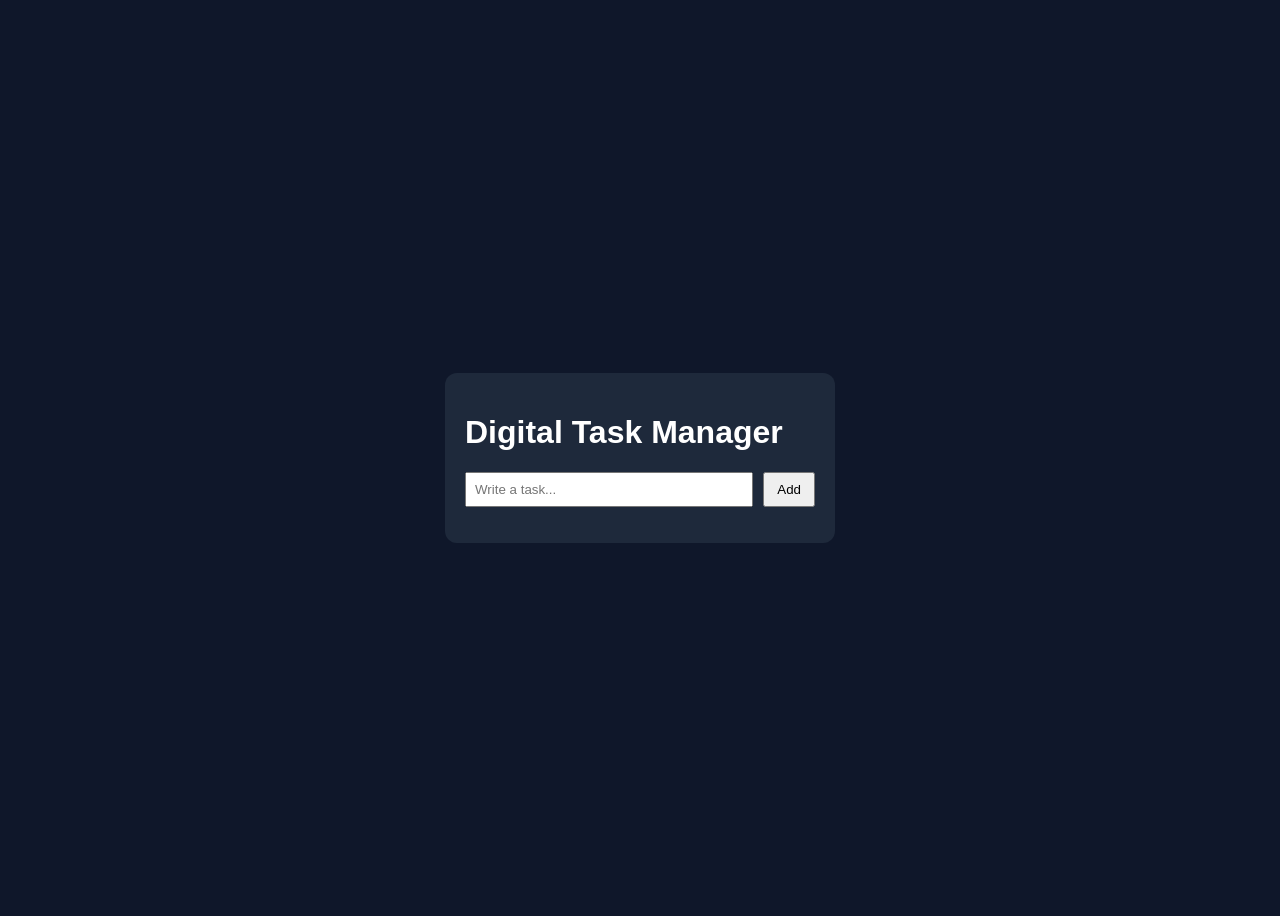
==== index.html @ 06acb706 "index qoshildi" ====
<!DOCTYPE html>
<html lang="en">
<head>
  <meta charset="UTF-8" />
  <title>Digital Task Manager</title>
  <link rel="stylesheet" href="style.css" />
</head>
<body>

<div class="container">
  <h1>Digital Task Manager</h1>

  <div class="input-box">
    <input id="taskInput" placeholder="Write a task..." />
    <button onclick="addTask()">Add</button>
  </div>

  <ul id="taskList"></ul>
</div>

<script src="script.js"></script>
</body>
</html>
---- style.css ----
body {
  font-family: Arial;
  background: #0f172a;
  color: white;
  display: flex;
  justify-content: center;
  align-items: center;
  height: 100vh;
}

.container {
  width: 350px;
  background: #1e293b;
  padding: 20px;
  border-radius: 12px;
}

.input-box {
  display: flex;
  gap: 10px;
}

input {
  flex: 1;
  padding: 8px;
}

button {
  padding: 8px 12px;
  cursor: pointer;
}

li {
  margin-top: 10px;
  background: #334155;
  padding: 8px;
  display: flex;
  justify-content: space-between;
}
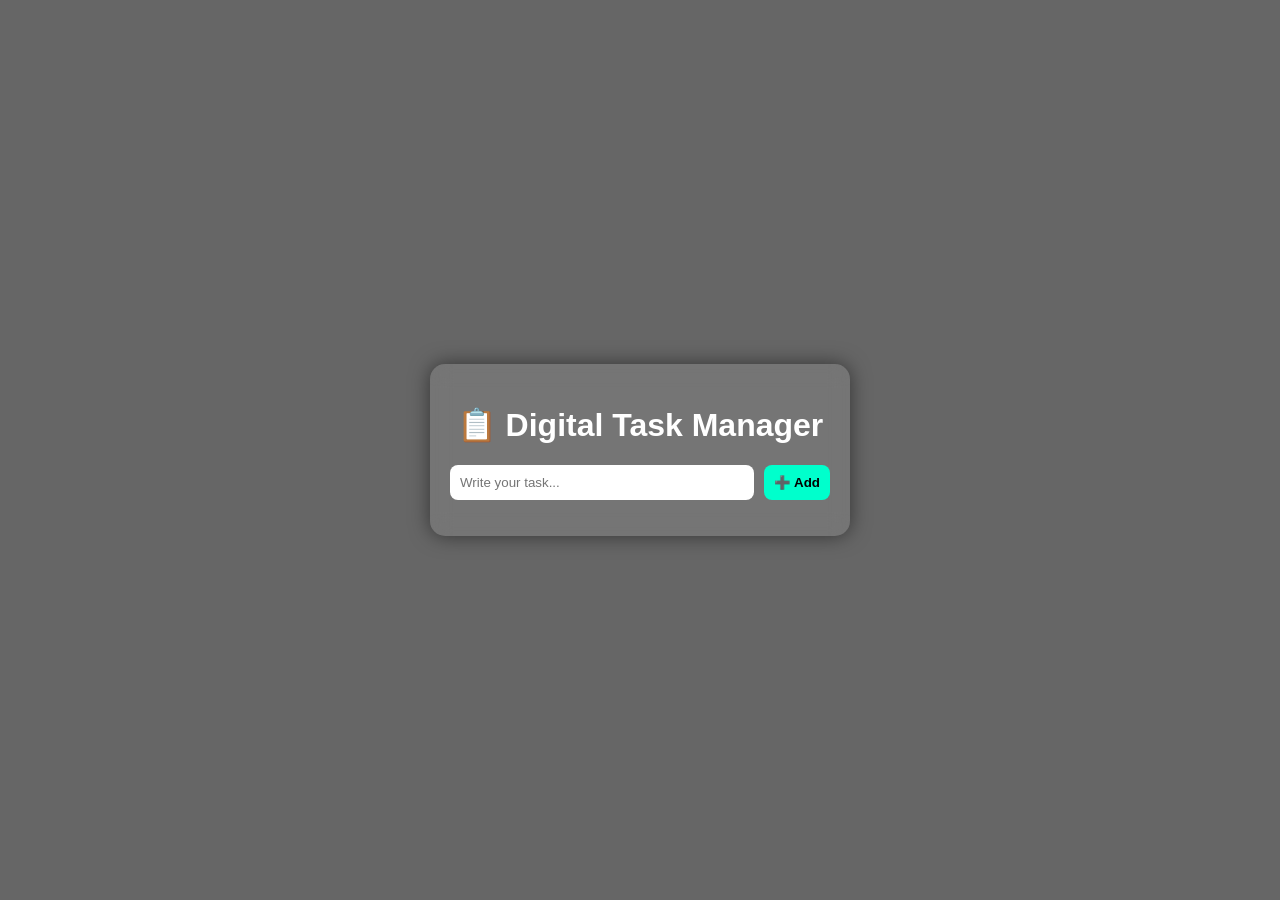
==== commit 4bd2c8b8: "ozgarish" ====
--- a/index.html
+++ b/index.html
@@ -7,12 +7,14 @@
 </head>
 <body>
 
+<div class="overlay"></div>
+
 <div class="container">
-  <h1>Digital Task Manager</h1>
+  <h1>📋 Digital Task Manager</h1>
 
   <div class="input-box">
-    <input id="taskInput" placeholder="Write a task..." />
-    <button onclick="addTask()">Add</button>
+    <input id="taskInput" placeholder="Write your task..." />
+    <button onclick="addTask()">➕ Add</button>
   </div>
 
   <ul id="taskList"></ul>
--- a/style.css
+++ b/style.css
@@ -1,18 +1,35 @@
 body {
+  margin: 0;
   font-family: Arial;
-  background: #0f172a;
-  color: white;
+  height: 100vh;
   display: flex;
   justify-content: center;
   align-items: center;
-  height: 100vh;
+
+  background: url("https://images.unsplash.com/photo-1557683316-973673baf926") no-repeat center/cover;
+}
+
+.overlay {
+  position: absolute;
+  width: 100%;
+  height: 100%;
+  background: rgba(0,0,0,0.6);
 }
 
 .container {
-  width: 350px;
-  background: #1e293b;
+  position: relative;
+  width: 380px;
   padding: 20px;
-  border-radius: 12px;
+  border-radius: 15px;
+
+  background: rgba(255,255,255,0.1);
+  backdrop-filter: blur(10px);
+  color: white;
+  box-shadow: 0 0 20px rgba(0,0,0,0.5);
+}
+
+h1 {
+  text-align: center;
 }
 
 .input-box {
@@ -22,18 +39,25 @@
 
 input {
   flex: 1;
-  padding: 8px;
+  padding: 10px;
+  border: none;
+  border-radius: 8px;
 }
 
 button {
-  padding: 8px 12px;
+  padding: 10px;
+  border: none;
+  border-radius: 8px;
   cursor: pointer;
+  background: #00ffcc;
+  font-weight: bold;
 }
 
 li {
   margin-top: 10px;
-  background: #334155;
-  padding: 8px;
+  padding: 10px;
+  background: rgba(255,255,255,0.15);
   display: flex;
   justify-content: space-between;
+  border-radius: 8px;
 }
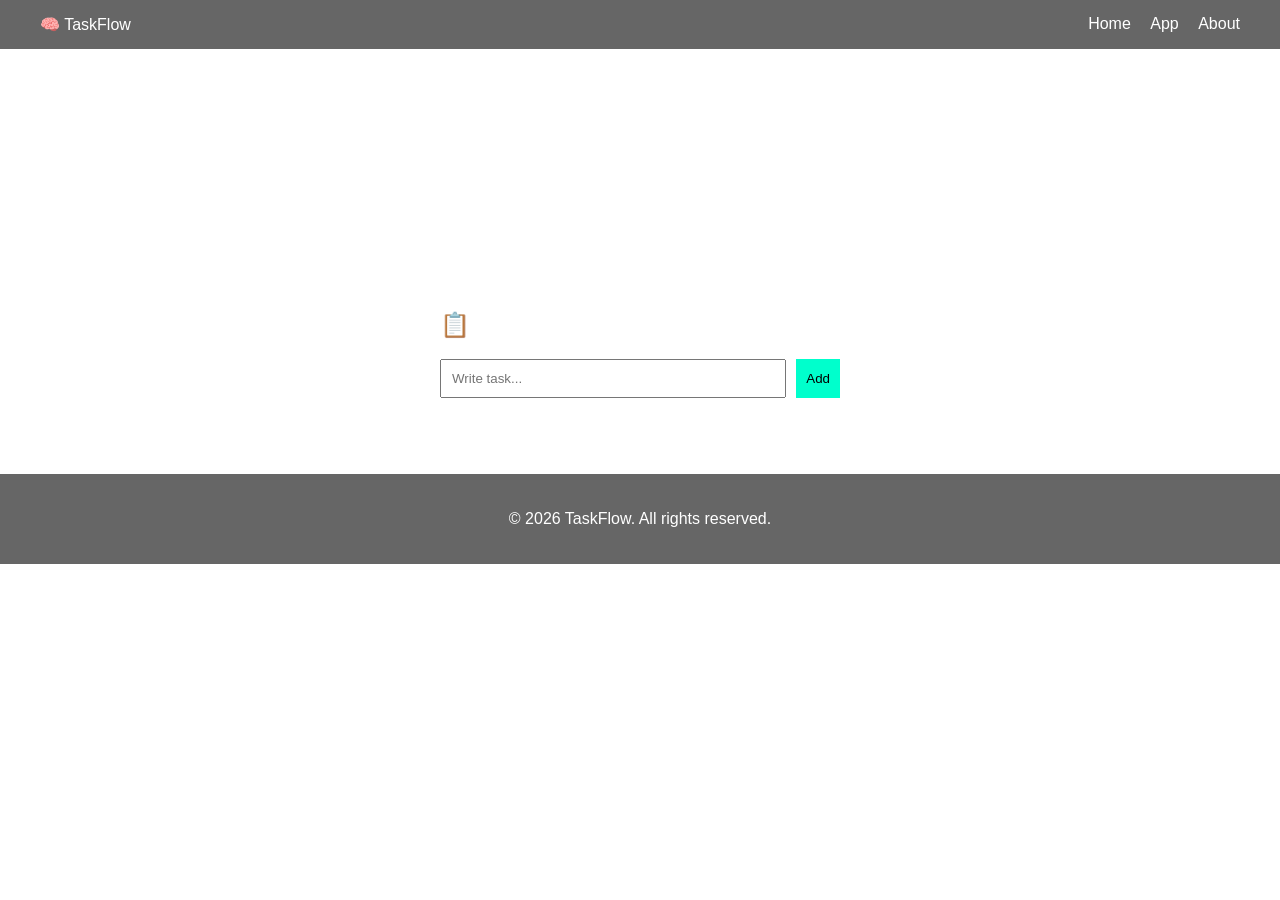
==== commit d5aea2d2: "ozgarish" ====
--- a/index.html
+++ b/index.html
@@ -7,18 +7,38 @@
 </head>
 <body>
 
-<div class="overlay"></div>
+<!-- HEADER -->
+<header>
+  <div class="logo">🧠 TaskFlow</div>
+  <nav>
+    <a href="#">Home</a>
+    <a href="#app">App</a>
+    <a href="#about">About</a>
+  </nav>
+</header>
 
-<div class="container">
-  <h1>📋 Digital Task Manager</h1>
+<!-- HERO -->
+<section class="hero">
+  <h1>Organize Your Life Smartly</h1>
+  <p>Simple, fast and modern task manager</p>
+</section>
+
+<!-- APP -->
+<section id="app" class="app-box">
+  <h2>📋 Your Tasks</h2>
 
   <div class="input-box">
-    <input id="taskInput" placeholder="Write your task..." />
-    <button onclick="addTask()">➕ Add</button>
+    <input id="taskInput" placeholder="Write task..." />
+    <button onclick="addTask()">Add</button>
   </div>
 
   <ul id="taskList"></ul>
-</div>
+</section>
+
+<!-- FOOTER -->
+<footer>
+  <p>© 2026 TaskFlow. All rights reserved.</p>
+</footer>
 
 <script src="script.js"></script>
 </body>
--- a/style.css
+++ b/style.css
@@ -1,35 +1,41 @@
 body {
   margin: 0;
   font-family: Arial;
-  height: 100vh;
-  display: flex;
-  justify-content: center;
-  align-items: center;
-
   background: url("https://images.unsplash.com/photo-1557683316-973673baf926") no-repeat center/cover;
+  color: white;
 }
 
-.overlay {
-  position: absolute;
-  width: 100%;
-  height: 100%;
+/* HEADER */
+header {
+  display: flex;
+  justify-content: space-between;
+  padding: 15px 40px;
   background: rgba(0,0,0,0.6);
+  backdrop-filter: blur(10px);
+  position: sticky;
+  top: 0;
 }
 
-.container {
-  position: relative;
-  width: 380px;
-  padding: 20px;
-  border-radius: 15px;
+header nav a {
+  color: white;
+  margin-left: 15px;
+  text-decoration: none;
+}
 
+/* HERO */
+.hero {
+  text-align: center;
+  padding: 60px 20px;
+}
+
+/* APP */
+.app-box {
+  width: 400px;
+  margin: auto;
   background: rgba(255,255,255,0.1);
   backdrop-filter: blur(10px);
-  color: white;
-  box-shadow: 0 0 20px rgba(0,0,0,0.5);
-}
-
-h1 {
-  text-align: center;
+  padding: 20px;
+  border-radius: 12px;
 }
 
 .input-box {
@@ -40,24 +46,19 @@
 input {
   flex: 1;
   padding: 10px;
-  border: none;
-  border-radius: 8px;
 }
 
 button {
   padding: 10px;
-  border: none;
-  border-radius: 8px;
   cursor: pointer;
   background: #00ffcc;
-  font-weight: bold;
+  border: none;
 }
 
-li {
-  margin-top: 10px;
-  padding: 10px;
-  background: rgba(255,255,255,0.15);
-  display: flex;
-  justify-content: space-between;
-  border-radius: 8px;
+/* FOOTER */
+footer {
+  text-align: center;
+  padding: 20px;
+  margin-top: 40px;
+  background: rgba(0,0,0,0.6);
 }
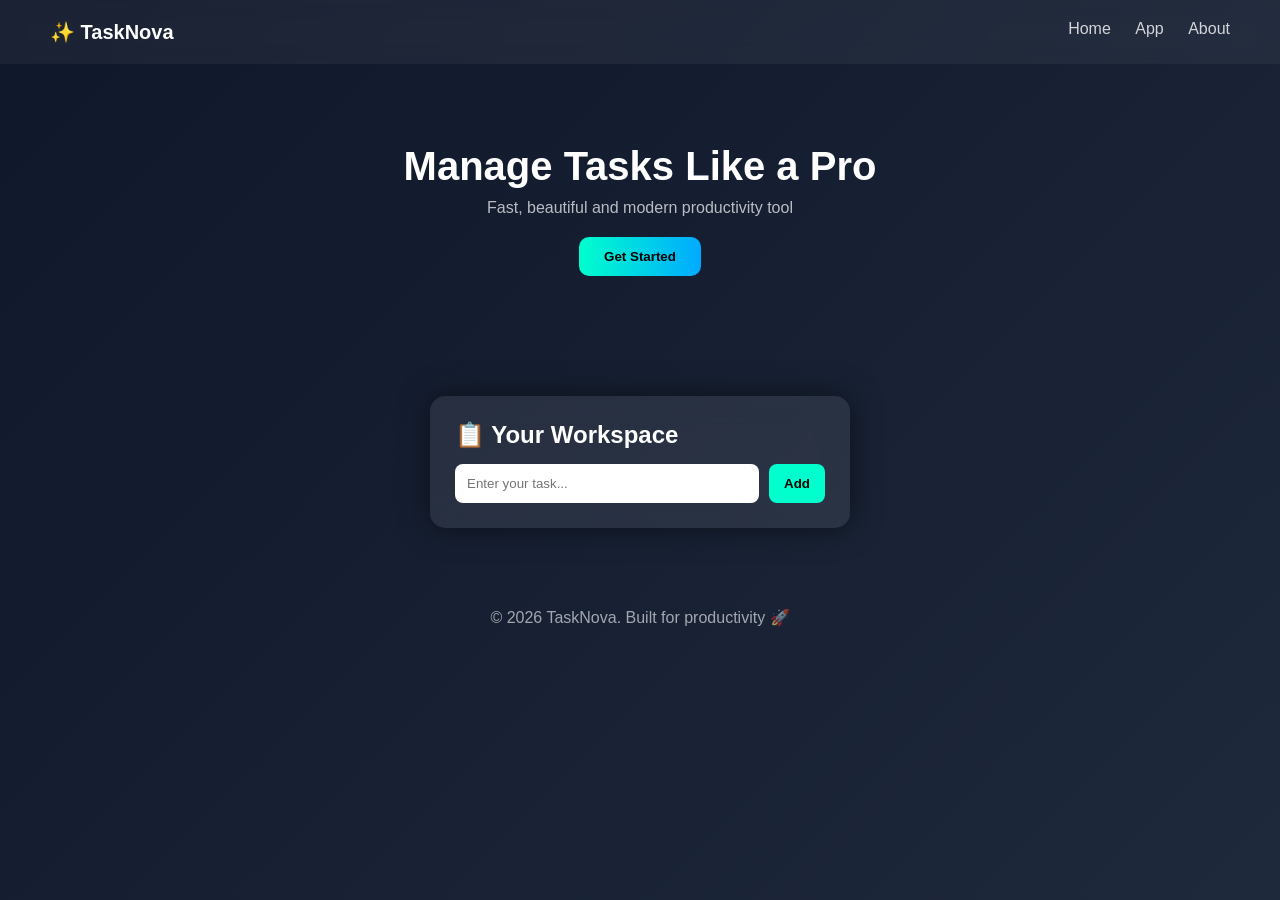
==== commit 810fd8fa: "style ozgardi" ====
--- a/index.html
+++ b/index.html
@@ -1,15 +1,14 @@
 <!DOCTYPE html>
 <html lang="en">
 <head>
-  <meta charset="UTF-8" />
-  <title>Digital Task Manager</title>
-  <link rel="stylesheet" href="style.css" />
+  <meta charset="UTF-8">
+  <title>TaskNova - Digital Task Manager</title>
+  <link rel="stylesheet" href="style.css">
 </head>
 <body>
 
-<!-- HEADER -->
 <header>
-  <div class="logo">🧠 TaskFlow</div>
+  <div class="logo">✨ TaskNova</div>
   <nav>
     <a href="#">Home</a>
     <a href="#app">App</a>
@@ -17,27 +16,25 @@
   </nav>
 </header>
 
-<!-- HERO -->
 <section class="hero">
-  <h1>Organize Your Life Smartly</h1>
-  <p>Simple, fast and modern task manager</p>
+  <h1>Manage Tasks Like a Pro</h1>
+  <p>Fast, beautiful and modern productivity tool</p>
+  <button class="btn">Get Started</button>
 </section>
 
-<!-- APP -->
-<section id="app" class="app-box">
-  <h2>📋 Your Tasks</h2>
+<section id="app" class="card">
+  <h2>📋 Your Workspace</h2>
 
   <div class="input-box">
-    <input id="taskInput" placeholder="Write task..." />
+    <input id="taskInput" placeholder="Enter your task..." />
     <button onclick="addTask()">Add</button>
   </div>
 
   <ul id="taskList"></ul>
 </section>
 
-<!-- FOOTER -->
 <footer>
-  <p>© 2026 TaskFlow. All rights reserved.</p>
+  <p>© 2026 TaskNova. Built for productivity 🚀</p>
 </footer>
 
 <script src="script.js"></script>
--- a/style.css
+++ b/style.css
@@ -1,64 +1,127 @@
+* {
+  margin: 0;
+  padding: 0;
+  box-sizing: border-box;
+  font-family: "Segoe UI", sans-serif;
+}
+
 body {
-  margin: 0;
-  font-family: Arial;
-  background: url("https://images.unsplash.com/photo-1557683316-973673baf926") no-repeat center/cover;
+  background: linear-gradient(135deg, #0f172a, #1e293b);
   color: white;
+  min-height: 100vh;
 }
 
 /* HEADER */
 header {
   display: flex;
   justify-content: space-between;
-  padding: 15px 40px;
-  background: rgba(0,0,0,0.6);
+  padding: 20px 50px;
+  background: rgba(255,255,255,0.05);
   backdrop-filter: blur(10px);
   position: sticky;
   top: 0;
 }
 
-header nav a {
+.logo {
+  font-size: 20px;
+  font-weight: bold;
+}
+
+nav a {
   color: white;
-  margin-left: 15px;
+  margin-left: 20px;
   text-decoration: none;
+  opacity: 0.8;
+}
+
+nav a:hover {
+  opacity: 1;
 }
 
 /* HERO */
 .hero {
   text-align: center;
-  padding: 60px 20px;
+  padding: 80px 20px;
 }
 
-/* APP */
-.app-box {
-  width: 400px;
+.hero h1 {
+  font-size: 40px;
+}
+
+.hero p {
+  opacity: 0.7;
+  margin-top: 10px;
+}
+
+.btn {
+  margin-top: 20px;
+  padding: 12px 25px;
+  border: none;
+  background: linear-gradient(90deg, #00ffcc, #00aaff);
+  color: black;
+  font-weight: bold;
+  border-radius: 10px;
+  cursor: pointer;
+  transition: 0.3s;
+}
+
+.btn:hover {
+  transform: scale(1.05);
+}
+
+/* CARD */
+.card {
+  width: 420px;
   margin: auto;
-  background: rgba(255,255,255,0.1);
-  backdrop-filter: blur(10px);
-  padding: 20px;
-  border-radius: 12px;
+  margin-top: 40px;
+  padding: 25px;
+  background: rgba(255,255,255,0.08);
+  backdrop-filter: blur(15px);
+  border-radius: 15px;
+  box-shadow: 0 0 30px rgba(0,0,0,0.5);
 }
 
 .input-box {
   display: flex;
   gap: 10px;
+  margin-top: 15px;
 }
 
 input {
   flex: 1;
-  padding: 10px;
+  padding: 12px;
+  border: none;
+  border-radius: 8px;
+  outline: none;
 }
 
 button {
+  padding: 12px 15px;
+  border: none;
+  border-radius: 8px;
+  background: #00ffcc;
+  cursor: pointer;
+  font-weight: bold;
+}
+
+li {
+  margin-top: 12px;
   padding: 10px;
-  cursor: pointer;
-  background: #00ffcc;
-  border: none;
+  background: rgba(255,255,255,0.1);
+  border-radius: 10px;
+  display: flex;
+  justify-content: space-between;
+  transition: 0.3s;
+}
+
+li:hover {
+  transform: translateX(5px);
 }
 
 /* FOOTER */
 footer {
   text-align: center;
-  padding: 20px;
-  margin-top: 40px;
-  background: rgba(0,0,0,0.6);
+  padding: 30px;
+  margin-top: 50px;
+  opacity: 0.6;
 }
